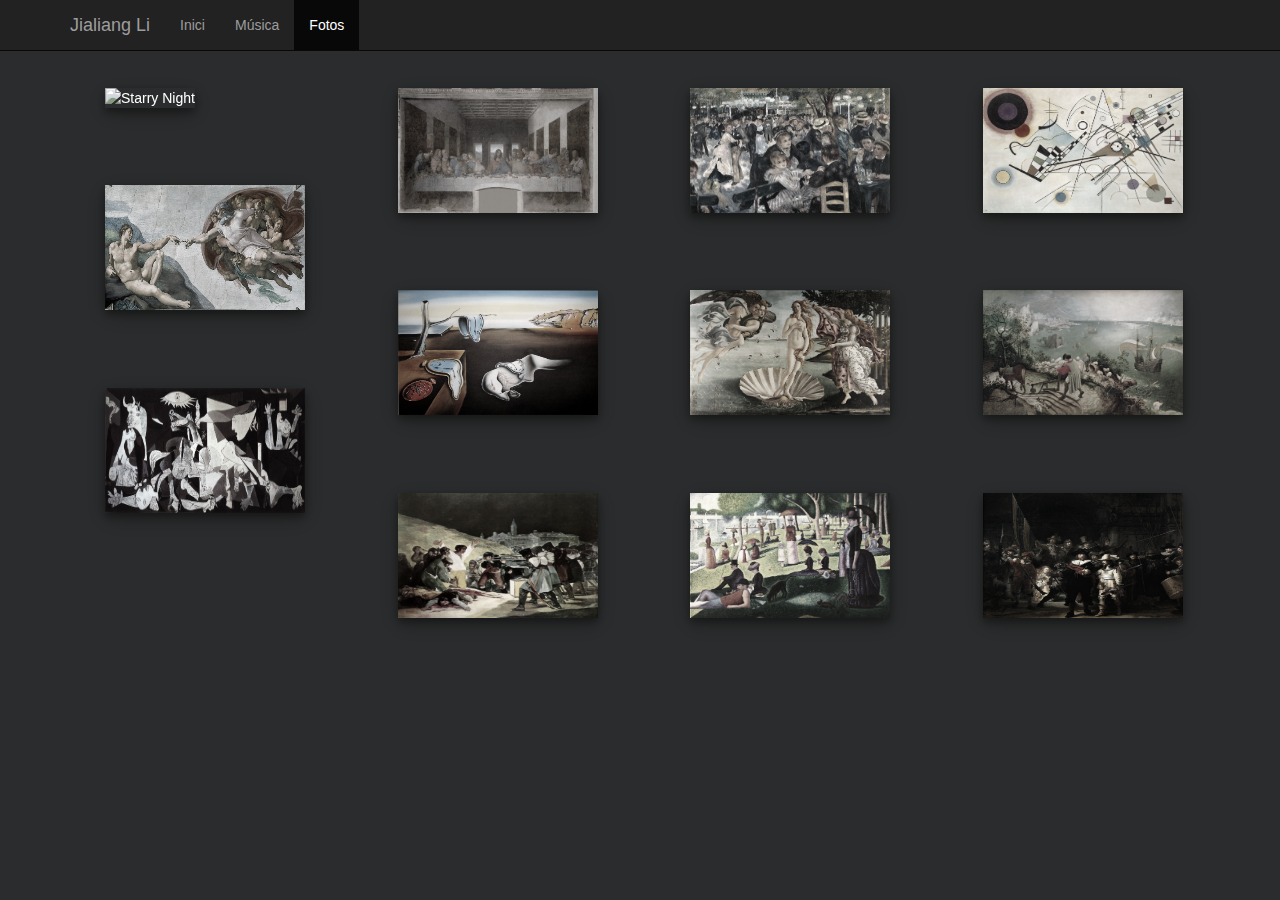
==== fotos.html @ 797a43db "Add files via upload" ====
<!doctype html>
<html lang="en">
  <head>
    <meta charset="utf-8">
    <meta http-equiv="X-UA-Compatible" content="IE=edge">
    <meta name="viewport" content="width=device-width, initial-scale=1">
    <!-- The above 3 meta tags *must* come first in the head; any other head content must come *after* these tags -->
    <meta name="description" content="">
    <meta name="author" content="">
    <link rel="icon" href="../../favicon.png">

    <title>Informàtica - Fotos</title>


    <!-- Bootstrap core CSS -->
    <link href="css/bootstrap.css" rel="stylesheet">
    
    <!-- Custom styles for this template -->
    <link href="css/style-ft.css" rel="stylesheet">
		
		
  </head>

  <body id="color">
  
    <nav class="navbar navbar-inverse navbar-fixed-top">
      <div class="container">
        <div class="navbar-header">
          <button type="button" class="navbar-toggle collapsed" data-toggle="collapse" data-target="#navbar" aria-expanded="false" aria-controls="navbar">
            <span class="sr-only">Toggle navigation</span>
            <span class="icon-bar"></span>
            <span class="icon-bar"></span>
            <span class="icon-bar"></span>
          </button>
          <a class="navbar-brand">Jialiang Li</a>
        </div>
        <div id="navbar" class="collapse navbar-collapse">
          <ul class="nav navbar-nav">
            <li><a href="index.html">Inici</a></li>
            <li><a href="musica.html">Música</a></li>
            <li class="active"><a href="fotos.html">Fotos</a></li>
          </ul>
        </div><!--/.nav-collapse -->
      </div>
    </nav>

    <div class="container">
		
		<div class="row">
			<div class="column">
				<ul>
					<li id="list1"><img class="im1" src="fotos/1.jpg" alt="Starry Night">
					<li id="list1"><img class="im1" src="fotos/2.jpg" alt="The Creation of Adam">
					<li id="list1"><img class="im1" src="fotos/3.jpg" alt="Guernica">
				<ul>
			</div>
			<div class="column">
				<ul>
					<li id="list1"><img class="im1" src="fotos/4.jpg" alt="The Last Supper">
					<li id="list1"><img class="im1" src="fotos/5.jpg" alt="The Persistence of Memory">
					<li id="list1"><img class="im1" src="fotos/6.jpg" alt="The Third of May">
				<ul>
			</div>
			<div class="column">
				<ul>
					<li id="list1"><img class="im1" src="fotos/7.jpg" alt="Water Lilies">
					<li id="list1"><img class="im1" src="fotos/8.jpg" alt="The Birth of Venus">
					<li id="list1"><img class="im1" src="fotos/9.jpg" alt="A Sunday Afternoon on the Island of La Grande Jatte">
				<ul>
			</div>
			<div class="column">
				<ul>
					<li id="list1"><img class="im1" src="fotos/10.jpg" alt="Composition 8">
					<li id="list1"><img class="im1" src="fotos/11.jpg" alt="Landscape with the Fall of Icarus">
					<li id="list1"><img class="im1" src="fotos/12.jpg" alt="Night Watch">
				<ul>
			</div>
		</div>
    </div>
		
		
    <!-- Bootstrap core JavaScript
    ================================================== -->
    <!-- Placed at the end of the document so the pages load faster -->
    
	<script src="js/jquery-3.3.1.js" </script>
    <script src="js/bootstrap.js"></script>
	
  </body>
</html>
---- css/style-ft.css ----
#color {
	 background-color: #2b2c2d;
}

img.im1 {
		margin-top: 77.5px;
		color: white;
}
	
.im1 {
    width: 200px;
	height: 125px;
    position: relative;
    transition: 0.5s ease;
	filter: grayscale(75%);
    cursor: default;
	box-shadow: 0 4px 8px 0 rgba(0, 0, 0, 0.35), 0 6px 20px 0 rgba(0, 0, 0, 0.27);
}

.im1:hover {
	filter: grayscale(0%);
	transform: scale(1.5, 1.5 ) translate(0px, 0px);
	box-shadow: 0 13px 14px 0 rgba(0, 0, 0, 0.35), 0 6px 20px 0 rgba(0, 0, 0, 0.27);
}

li#list1 {
	list-style-type: none; 
}

.column {
	float: left;
	width: 25%;
	padding: 10px;
}

.row::after {
	content: "";
	clear: both;
	display: table;
}
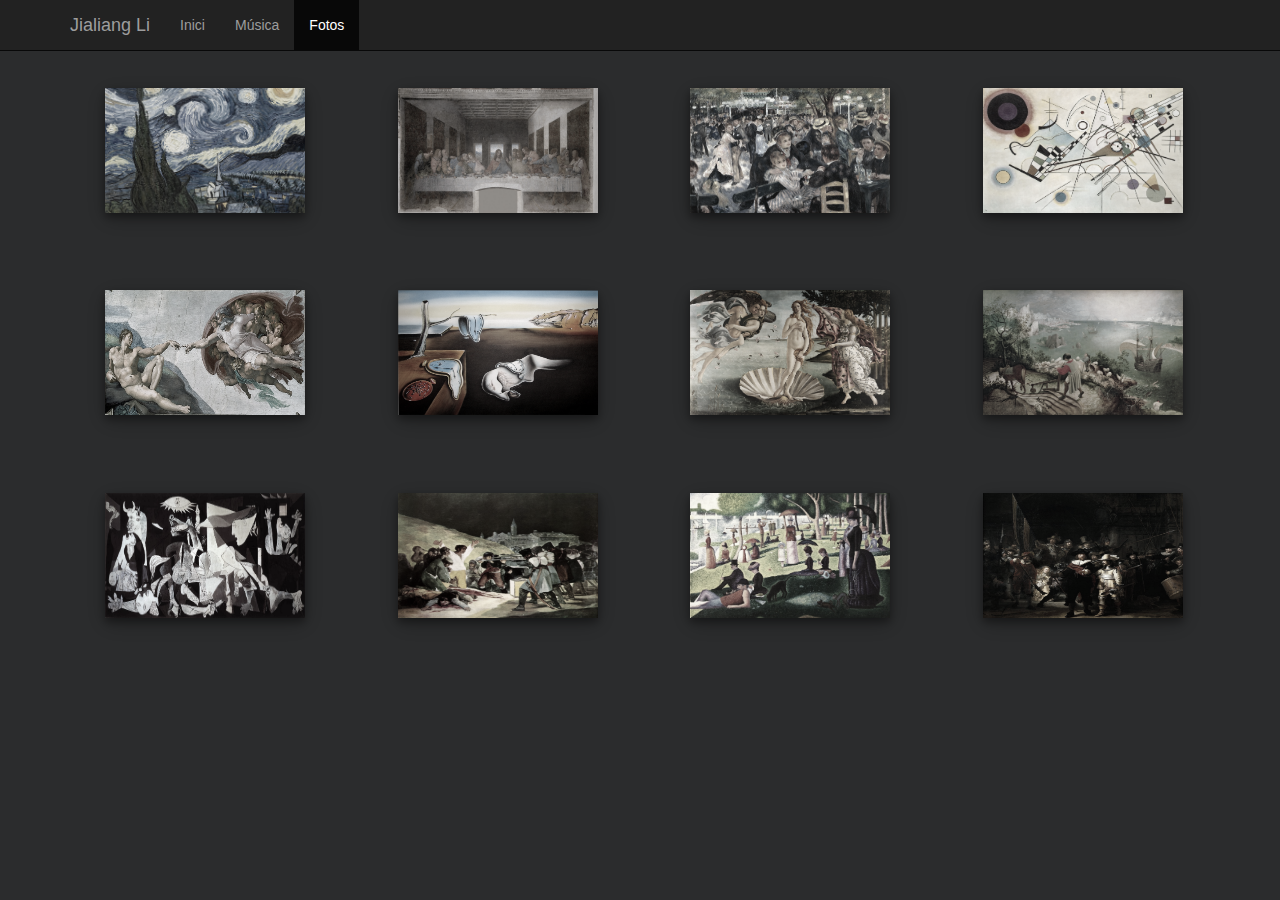
==== commit 683cdccd: "Update fotos.html" ====
--- a/fotos.html
+++ b/fotos.html
@@ -50,7 +50,7 @@
 		<div class="row">
 			<div class="column">
 				<ul>
-					<li id="list1"><img class="im1" src="fotos/1.jpg" alt="Starry Night">
+					<li id="list1"><img class="im1" src="fotos/1.JPG" alt="Starry Night">
 					<li id="list1"><img class="im1" src="fotos/2.jpg" alt="The Creation of Adam">
 					<li id="list1"><img class="im1" src="fotos/3.jpg" alt="Guernica">
 				<ul>
@@ -88,4 +88,4 @@
     <script src="js/bootstrap.js"></script>
 	
   </body>
-</html>+</html>
